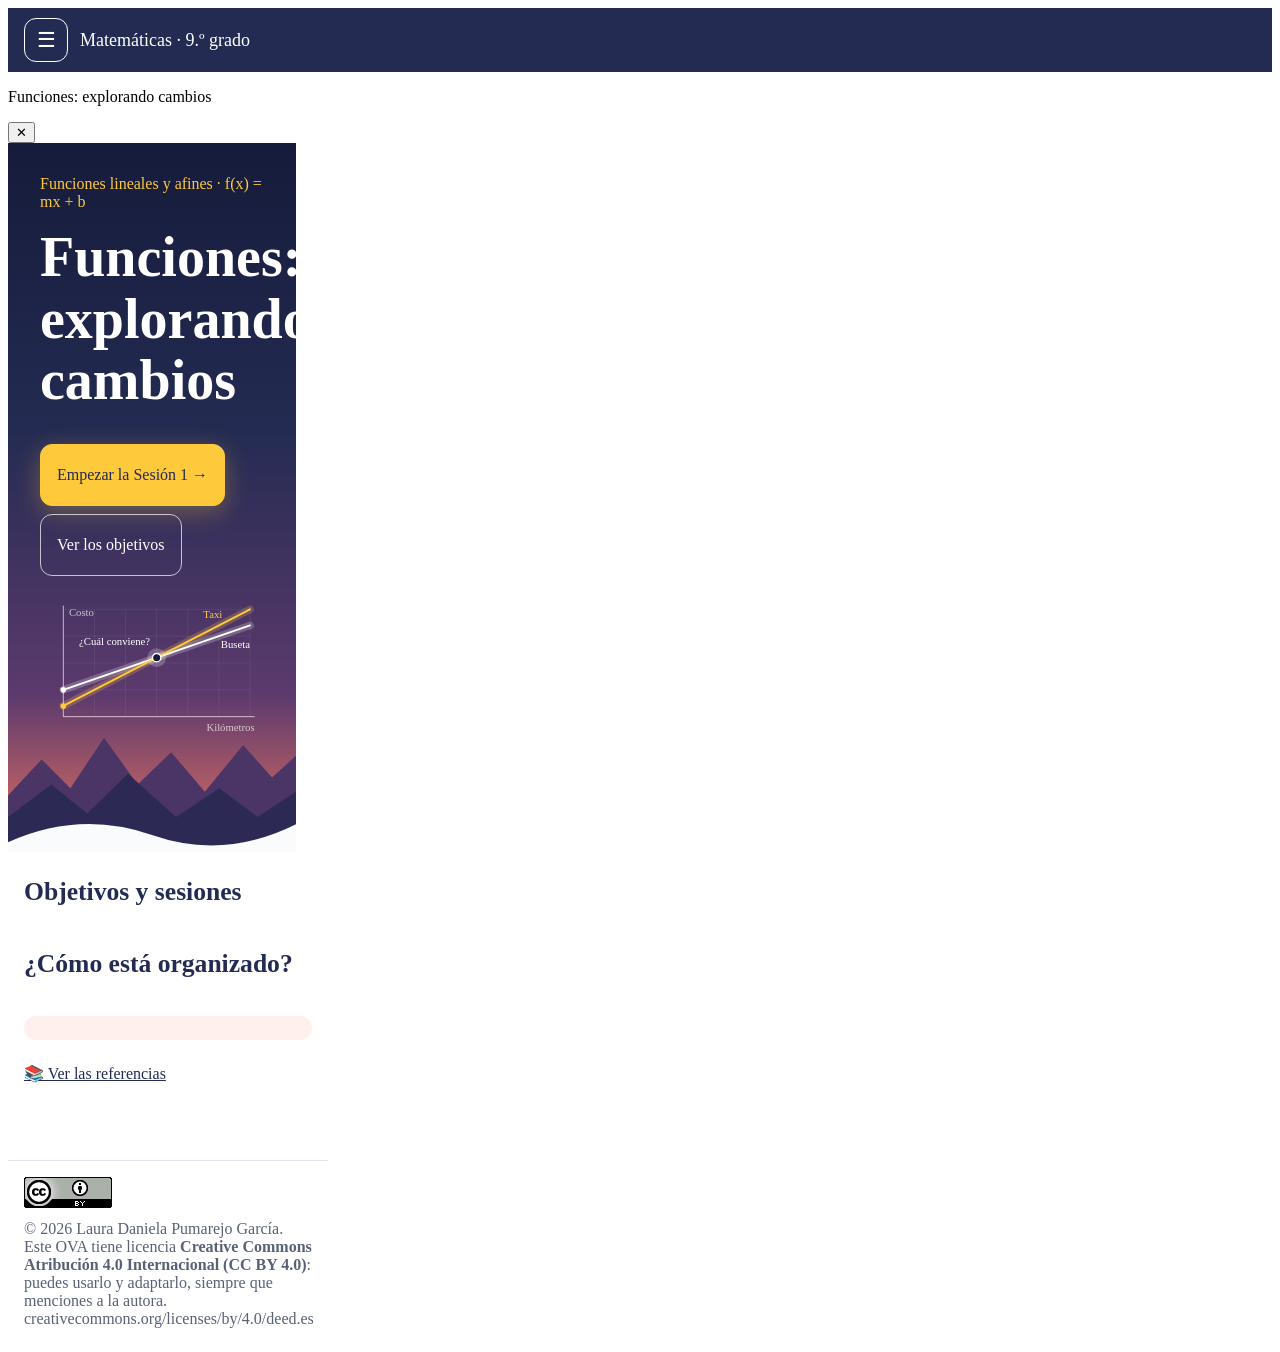
==== index.html @ 6873009c "Agrega portada, referencias, SCORM y evaluación con un solo envío Portada con objetivos y organizaci" ====
<!doctype html>
<html lang="es-CO">
<head>
  <meta charset="utf-8">
  <meta name="viewport" content="width=device-width, initial-scale=1">
  <meta name="author" content="Laura Daniela Pumarejo García">
  <meta name="description" content="OVA de matemáticas para grado 9.º sobre funciones lineales y afines. Funciona sin conexión.">
  <meta name="license" content="CC BY 4.0">
  <title>Funciones: explorando cambios</title>
  <link rel="stylesheet" href="css/tokens.css">
  <link rel="stylesheet" href="css/base.css">
  <link rel="stylesheet" href="css/layout.css">
  <link rel="stylesheet" href="css/components/sidebar.css">
  <link rel="stylesheet" href="css/components/home.css">
  <link rel="stylesheet" href="css/components/license.css">
</head>
<body>
  <a class="ova-skip" href="#ova-content">Saltar al contenido</a>

  <header class="ova-topbar" id="ova-topbar">
    <button class="ova-topbar__toggle" id="ova-menu-toggle" type="button" aria-controls="ova-sidebar" aria-expanded="false" aria-label="Abrir menú"><span aria-hidden="true">☰</span></button>
    <p class="ova-topbar__title">Matemáticas · 9.º grado</p>
  </header>

  <div class="ova-shell">
    <nav class="ova-sidebar" id="ova-sidebar" aria-label="Menú del curso">
      <div class="ova-sidebar__head">
        <p class="ova-sidebar__unit">Funciones: explorando cambios</p>
        <button class="ova-sidebar__close" id="ova-menu-close" type="button" aria-label="Cerrar menú"><span aria-hidden="true">✕</span></button>
      </div>
      <div id="ova-course-menu"></div>
    </nav>
    <div class="ova-sidebar__scrim" id="ova-scrim"></div>

    <div class="ova-shell__main" id="ova-main-column">
      <main id="ova-content" tabindex="-1">
        <section class="ova-cover" aria-labelledby="ova-cover-title">
          <div class="ova-cover__inner">
            <div class="ova-cover__text">
              <p class="ova-cover__eyebrow">Funciones lineales y afines · f(x) = mx + b</p>
              <h1 class="ova-cover__title" id="ova-cover-title">Funciones: explorando cambios</h1>
              <div class="ova-cover__about" id="ova-home-about"></div>
              <div class="ova-cover__actions">
                <a class="ova-cover__link ova-cover__link--main" id="ova-home-start" href="session.html?s=1">Empezar la Sesión 1 →</a>
                <a class="ova-cover__link" href="#ova-home-objectives-title">Ver los objetivos</a>
              </div>
            </div>
            <div class="ova-cover__art">
              <svg class="ova-cover__graph" viewBox="0 0 480 300" role="img" aria-label="Gráfica del costo según los kilómetros: las rectas del taxi y de la buseta arrancan en valores distintos y se cruzan en un punto, con la pregunta ¿cuál conviene?">
                <path class="ova-graph__grid" d="M116.7 20V250M183.3 20V250M250 20V250M316.7 20V250M383.3 20V250M450 20V250M50 192.5H450M50 135H450M50 77.5H450M50 20H450"/>
                <path class="ova-graph__axis" d="M50 12V250H460"/>
                <path class="ova-graph__line ova-graph__line--bus ova-graph__glow" pathLength="1" d="M50 192.5L450 54.5"/>
                <path class="ova-graph__line ova-graph__line--taxi ova-graph__glow" pathLength="1" d="M50 227L450 20"/>
                <path class="ova-graph__line ova-graph__line--bus" pathLength="1" d="M50 192.5L450 54.5"/>
                <path class="ova-graph__line ova-graph__line--taxi" pathLength="1" d="M50 227L450 20"/>
                <circle class="ova-graph__point--bus" cx="50" cy="192.5" r="6"/>
                <circle class="ova-graph__point--taxi" cx="50" cy="227" r="6"/>
                <g class="ova-graph__appear">
                  <circle class="ova-graph__halo" cx="250" cy="123.5" r="20"/>
                  <circle class="ova-graph__cross" cx="250" cy="123.5" r="9"/>
                  <text class="ova-graph__label ova-graph__label--end" x="236" y="96">¿Cuál conviene?</text>
                  <text class="ova-graph__label ova-graph__label--taxi" x="350" y="38">Taxi</text>
                  <text class="ova-graph__label ova-graph__label--end" x="450" y="102">Buseta</text>
                </g>
                <text class="ova-graph__label ova-graph__label--axis" x="62" y="34">Costo</text>
                <text class="ova-graph__label ova-graph__label--axis ova-graph__label--end" x="460" y="280">Kilómetros</text>
              </svg>
            </div>
          </div>
          <svg class="ova-cover__ridges" viewBox="0 0 1200 200" preserveAspectRatio="none" aria-hidden="true" focusable="false">
            <path class="ova-cover__ridge--far" d="M0 120L140 70L260 110L400 40L540 105L680 60L820 115L980 50L1100 95L1200 65V200H0Z"/>
            <path class="ova-cover__ridge--mid" d="M0 150L180 105L330 145L500 90L700 150L880 110L1040 150L1200 115V200H0Z"/>
            <path class="ova-cover__ridge--front" d="M0 185Q300 140 600 175T1200 160V200H0Z"/>
          </svg>
        </section>

        <div class="ova-container ova-home">
          <section class="ova-home__section" aria-labelledby="ova-home-objectives-title">
            <h2 class="ova-home__heading" id="ova-home-objectives-title">Objetivos y sesiones</h2>
            <div class="ova-home__objectives" id="ova-home-list"></div>
            <p class="ova-home__note" id="ova-home-note"></p>
          </section>
          <section class="ova-home__section" aria-labelledby="ova-home-organization-title">
            <h2 class="ova-home__heading" id="ova-home-organization-title">¿Cómo está organizado?</h2>
            <p class="ova-home__note" id="ova-home-organization"></p>
            <ul class="ova-home__steps" id="ova-home-steps"></ul>
            <p class="ova-home__callout" id="ova-home-callout"></p>
            <a class="ova-home__link" id="ova-home-references" href="references.html">📚 Ver las referencias</a>
          </section>
          <div id="ova-home-teacher"></div>
        </div>
      </main>
      <footer class="ova-license ova-container">
        <img class="ova-license__logo" src="css/images/cc-by.png" width="88" height="31" alt="Licencia Creative Commons Atribución 4.0">
        <p class="ova-license__text">© 2026 Laura Daniela Pumarejo García. Este OVA tiene licencia <strong>Creative Commons Atribución 4.0 Internacional (CC BY 4.0)</strong>: puedes usarlo y adaptarlo, siempre que menciones a la autora. creativecommons.org/licenses/by/4.0/deed.es</p>
      </footer>
    </div>
  </div>

  <script src="js/core/dom.js"></script>
  <script src="js/core/sidebar.js"></script>
  <script src="js/core/course-menu.js"></script>
  <script src="js/services/markdown.js"></script>
  <script src="data/course.js"></script>
  <script src="js/home.js"></script>
</body>
</html>
---- css/tokens.css ----
:root {
  /* Color */
  --ova-red: #dd2433;
  --ova-red-dark: #b81a28;
  --ova-coral: #ff7a66;
  --ova-coral-soft: #fff0ed;
  --ova-coral-dark: #8f3226;
  --ova-blue: #232b52;
  --ova-text: #262a3d;
  --ova-text-soft: #596176;
  --ova-text-inverse: #fff;
  --ova-border: #dfe3f1;
  --ova-bg: #fafbfc;
  --ova-bg-2: #eaeef8;
  --ova-bg-card: #fff;
  --ova-ok: #1f8a4c;
  --ova-ok-dark: #166b3a;
  --ova-ok-soft: #e8f6ee;
  --ova-neutral: #8a93a0;
  --ova-scrim: rgba(35, 43, 82, .55);
  --ova-cover-night: #161b3a;
  --ova-cover-dusk: #5d3a6e;
  --ova-cover-horizon: #e8735f;
  --ova-cover-ridge-far: #4a3566;
  --ova-cover-ridge-mid: #2c2a55;
  --ova-cover-taxi: #ffc93c;
  --ova-cover-taxi-glow: rgba(255, 201, 60, .3);
  --ova-cover-grid: rgba(255, 255, 255, .14);
  --ova-cover-axis: rgba(255, 255, 255, .7);
  --ova-machine-funnel: #38446c;
  --ova-machine-body: #2e3856;
  --ova-machine-screen: #d1f2e5;

  /* Typography */
  --ova-font: "Didact Gothic", Verdana, Helvetica, Arial, sans-serif;
  --ova-font-receipt: "Courier New", Courier, monospace;
  --ova-text-s: 1rem;
  --ova-text-m: 1.125rem;
  --ova-text-l: 1.3rem;
  --ova-text-xl: 1.6rem;
  --ova-text-cover: clamp(2.25rem, 6vw, 3.5rem);
  --ova-leading: 1.55;
  --ova-leading-title: 1.25;

  /* Spacing */
  --ova-space-1: 0.25rem;
  --ova-space-2: 0.5rem;
  --ova-space-3: 0.75rem;
  --ova-space-4: 1rem;
  --ova-space-5: 1.5rem;
  --ova-space-6: 2rem;

  /* Sizes */
  --ova-content-max: 46rem;
  --ova-cover-max: 72rem;
  --ova-cover-ridge-height: 9rem;
  --ova-cover-ridge-room: 7rem;
  --ova-figure-max: 28rem;
  --ova-sidebar-width: 18rem;
  --ova-drawer-max: 85vw;
  --ova-topbar-height: 3.5rem;
  --ova-touch: 2.75rem;
  --ova-avatar: 2.25rem;
  --ova-bubble-max: 85%;
  --ova-field-width: 5.5rem;
  --ova-slope-field: 5rem;
  --ova-machine-width: 15rem;
  --ova-receipt-width: 14rem;
  --ova-receipt-max: 18rem;
  --ova-receipt-tear: 0.625rem;
  --ova-receipt-tooth: 1.25rem;
  --ova-change-width: 6.5rem;
  --ova-radio-mark: 1.25rem;
  --ova-svg-text: 24px;
  --ova-svg-text-compact: 21px;
  --ova-svg-vertex: 7px;
  --ova-svg-vertex-compact: 5px;
  --ova-svg-point: 11px;
  --ova-svg-point-compact: 8px;
  --ova-stroke: 1px;
  --ova-stroke-2: 2px;
  --ova-stroke-focus: 3px;
  --ova-stroke-accent: 4px;

  /* Shape */
  --ova-radius: 16px;
  --ova-radius-btn: 12px;
  --ova-radius-full: 999px;
  --ova-shadow: 0 2px 10px rgba(35, 43, 82, .08);

  /* Layers and motion */
  --ova-z-topbar: 10;
  --ova-z-scrim: 20;
  --ova-z-drawer: 30;
  --ova-motion: .2s ease;
}
---- css/layout.css ----
.ova-container {
  width: 100%;
  max-width: var(--ova-content-max);
  margin-inline: auto;
  padding-inline: var(--ova-space-4);
}

.ova-skip {
  position: absolute;
  z-index: var(--ova-z-drawer);
  left: var(--ova-space-2);
  top: -100%;
  padding: var(--ova-space-2) var(--ova-space-4);
  background: var(--ova-bg-card);
  border-radius: var(--ova-radius-btn);
}
.ova-skip:focus { top: var(--ova-space-2); }

.ova-topbar {
  position: sticky;
  top: 0;
  z-index: var(--ova-z-topbar);
  display: flex;
  align-items: center;
  gap: var(--ova-space-3);
  min-height: var(--ova-topbar-height);
  padding: var(--ova-space-1) var(--ova-space-4);
  background: var(--ova-blue);
  color: var(--ova-text-inverse);
}
.ova-topbar__title {
  min-width: 0;
  margin: 0;
  color: inherit;
  font-size: var(--ova-text-m);
}
.ova-topbar__toggle {
  flex: none;
  width: var(--ova-touch);
  height: var(--ova-touch);
  padding: 0;
  background: none;
  border: var(--ova-stroke) solid var(--ova-text-inverse);
  border-radius: var(--ova-radius-btn);
  color: inherit;
  font: inherit;
  font-size: var(--ova-text-l);
  line-height: 1;
  cursor: pointer;
}
.ova-topbar__toggle:focus-visible { outline-color: var(--ova-text-inverse); }

.ova-shell__main { min-width: 0; }

.ova-page {
  display: flex;
  flex-direction: column;
  gap: var(--ova-space-4);
  padding-block: var(--ova-space-4);
}
.ova-page__title {
  color: var(--ova-red-dark);
  font-size: var(--ova-text-xl);
}

.ova-notice {
  padding: var(--ova-space-4);
  background: var(--ova-bg-card);
  border: var(--ova-stroke) solid var(--ova-border);
  border-radius: var(--ova-radius);
}

.ova-home {
  display: flex;
  flex-direction: column;
  gap: var(--ova-space-4);
  padding-block: var(--ova-space-5);
}
.ova-home__list {
  display: flex;
  flex-direction: column;
  gap: var(--ova-space-2);
  margin: 0;
  padding: 0;
  list-style: none;
}
.ova-home__session {
  display: flex;
  align-items: center;
  min-height: var(--ova-touch);
  padding: var(--ova-space-3) var(--ova-space-4);
  background: var(--ova-bg-card);
  border: var(--ova-stroke) solid var(--ova-border);
  border-radius: var(--ova-radius-btn);
  color: var(--ova-blue);
}
.ova-home__session--pending { background: var(--ova-bg-2); color: var(--ova-text-soft); }
.ova-home__teacher {
  display: inline-flex;
  align-items: center;
  align-self: flex-start;
  min-height: var(--ova-touch);
  color: var(--ova-blue);
}

@media (min-width: 48rem) {
  .ova-page { gap: var(--ova-space-5); padding-block: var(--ova-space-5); }
}

@media (min-width: 64rem) {
  .ova-shell {
    display: grid;
    grid-template-columns: var(--ova-sidebar-width) minmax(0, 1fr);
  }
  body[data-sidebar="closed"] .ova-shell { grid-template-columns: minmax(0, 1fr); }
}
---- css/components/home.css ----
/* Cover: dusk sky, layered ridges that melt into the page, and the two functions drawn as light. */
.ova-cover {
  position: relative;
  overflow: hidden;
  padding: var(--ova-space-6) var(--ova-space-4) var(--ova-cover-ridge-room);
  background: linear-gradient(180deg, var(--ova-cover-night) 0%, var(--ova-blue) 40%, var(--ova-cover-dusk) 78%, var(--ova-cover-horizon) 100%);
  color: var(--ova-text-inverse);
}
.ova-cover__inner {
  position: relative;
  z-index: 1;
  display: flex;
  flex-wrap: wrap;
  align-items: center;
  gap: var(--ova-space-5);
  max-width: var(--ova-cover-max);
  margin-inline: auto;
}
.ova-cover__text {
  flex: 1 1 20rem;
  display: flex;
  flex-direction: column;
  align-items: flex-start;
  gap: var(--ova-space-4);
  min-width: 0;
}
.ova-cover__eyebrow { margin: 0; color: var(--ova-cover-taxi); font-size: var(--ova-text-s); }
.ova-cover__title { margin: 0; color: inherit; font-size: var(--ova-text-cover); line-height: 1.1; text-wrap: balance; }
.ova-cover__about { font-size: var(--ova-text-m); }
.ova-cover__about > * { margin: 0; }
.ova-cover__actions { display: flex; flex-wrap: wrap; gap: var(--ova-space-2); }
.ova-cover__link {
  display: inline-flex;
  align-items: center;
  min-height: var(--ova-touch);
  padding: var(--ova-space-2) var(--ova-space-4);
  border: var(--ova-stroke) solid var(--ova-cover-axis);
  border-radius: var(--ova-radius-btn);
  color: inherit;
  text-decoration: none;
  transition: background-color var(--ova-motion), transform var(--ova-motion);
}
.ova-cover__link:hover { background: var(--ova-cover-grid); transform: translateY(-2px); }
.ova-cover__link:focus-visible { outline-color: var(--ova-text-inverse); }
.ova-cover__link--main {
  background: var(--ova-cover-taxi);
  border-color: var(--ova-cover-taxi);
  color: var(--ova-blue);
  box-shadow: 0 6px 24px var(--ova-cover-taxi-glow);
}
.ova-cover__link--main:hover { background: var(--ova-cover-taxi); }
.ova-cover__art {
  flex: 1 1 22rem;
  min-width: 0;
  max-width: 36rem;
  margin-inline: auto;
}
.ova-cover__graph { display: block; width: 100%; height: auto; }
.ova-cover__ridges {
  position: absolute;
  inset: auto 0 -1px;
  display: block;
  width: 100%;
  height: var(--ova-cover-ridge-height);
}
.ova-cover__ridge--far { fill: var(--ova-cover-ridge-far); }
.ova-cover__ridge--mid { fill: var(--ova-cover-ridge-mid); }
.ova-cover__ridge--front { fill: var(--ova-bg); }

/* Cover graph */
.ova-graph__grid { stroke: var(--ova-cover-grid); stroke-width: 1; fill: none; }
.ova-graph__axis { stroke: var(--ova-cover-axis); stroke-width: 2; fill: none; }
.ova-graph__line { stroke-width: 4; stroke-linecap: round; fill: none; }
.ova-graph__line--taxi { stroke: var(--ova-cover-taxi); }
.ova-graph__line--bus { stroke: var(--ova-text-inverse); }
.ova-graph__glow { stroke-width: 16; opacity: .22; }
.ova-graph__point--taxi { fill: var(--ova-cover-taxi); }
.ova-graph__point--bus { fill: var(--ova-text-inverse); }
.ova-graph__halo { fill: var(--ova-text-inverse); opacity: .22; }
.ova-graph__cross { fill: var(--ova-cover-night); stroke: var(--ova-text-inverse); stroke-width: 3; }
.ova-graph__label { font-size: 23px; fill: var(--ova-text-inverse); }
.ova-graph__label--taxi { fill: var(--ova-cover-taxi); }
.ova-graph__label--axis { fill: var(--ova-cover-axis); }
.ova-graph__label--end { text-anchor: end; }

@media (prefers-reduced-motion: no-preference) {
  .ova-graph__line { stroke-dasharray: 1; animation: ova-graph-draw 1.4s ease-out both; }
  .ova-graph__appear { animation: ova-graph-appear .4s ease-out 1.1s both; }
  @keyframes ova-graph-draw {
    from { stroke-dashoffset: 1; }
    to { stroke-dashoffset: 0; }
  }
  @keyframes ova-graph-appear {
    from { opacity: 0; }
    to { opacity: 1; }
  }
}

/* Sections */
.ova-home__section {
  display: flex;
  flex-direction: column;
  gap: var(--ova-space-3);
}
.ova-home__heading { margin: 0; color: var(--ova-blue); font-size: var(--ova-text-xl); line-height: var(--ova-leading-title); scroll-margin-top: var(--ova-topbar-height); }
.ova-home__note { margin: 0; }

/* Objectives */
.ova-home__objectives {
  display: flex;
  flex-direction: column;
  gap: var(--ova-space-4);
}
.ova-home__objective {
  --ova-home-accent: var(--ova-red-dark);
  --ova-home-tint: var(--ova-coral-soft);
  padding: var(--ova-space-4);
  background: var(--ova-bg-card);
  border-top: var(--ova-stroke-accent) solid var(--ova-home-accent);
  border-radius: var(--ova-radius);
  box-shadow: var(--ova-shadow);
}
.ova-home__objective:nth-child(2) { --ova-home-accent: var(--ova-blue); --ova-home-tint: var(--ova-bg-2); }
.ova-home__objective:nth-child(3) { --ova-home-accent: var(--ova-ok-dark); --ova-home-tint: var(--ova-ok-soft); }
.ova-home__objective p { margin: 0 0 var(--ova-space-3); }
.ova-home__objective-title {
  display: flex;
  align-items: center;
  gap: var(--ova-space-2);
  margin: 0 0 var(--ova-space-3);
  color: var(--ova-home-accent);
  font-size: var(--ova-text-l);
  line-height: var(--ova-leading-title);
}
.ova-home__objective .ova-home__session {
  justify-content: space-between;
  gap: var(--ova-space-3);
  background: var(--ova-home-tint);
  border: 0;
  border-left: var(--ova-stroke-accent) solid var(--ova-home-accent);
  color: var(--ova-text);
  text-decoration: none;
  transition: transform var(--ova-motion);
}
.ova-home__objective a.ova-home__session::after { content: "→"; color: var(--ova-home-accent); }
.ova-home__objective a.ova-home__session:hover { transform: translateX(var(--ova-space-1)); }

.ova-home__link {
  display: inline-flex;
  align-items: center;
  align-self: flex-start;
  min-height: var(--ova-touch);
  color: var(--ova-blue);
}

/* References */
.ova-references__list {
  display: flex;
  flex-direction: column;
  gap: var(--ova-space-3);
  margin: 0;
  padding: 0;
  list-style: none;
}
.ova-references__item { padding-left: var(--ova-space-5); text-indent: calc(-1 * var(--ova-space-5)); overflow-wrap: anywhere; }

/* Organization */
.ova-home__steps {
  display: grid;
  grid-template-columns: repeat(auto-fit, minmax(min(100%, 16rem), 1fr));
  gap: var(--ova-space-3);
  margin: 0;
  padding: 0;
  list-style: none;
}
.ova-home__step {
  display: flex;
  gap: var(--ova-space-3);
  padding: var(--ova-space-3) var(--ova-space-4);
  background: var(--ova-bg-card);
  border-radius: var(--ova-radius);
  box-shadow: var(--ova-shadow);
}
.ova-home__step-icon { flex: none; font-size: var(--ova-text-xl); line-height: 1.2; }
.ova-home__step-title { display: block; color: var(--ova-blue); font-weight: 700; }
.ova-home__callout {
  margin: 0;
  padding: var(--ova-space-3) var(--ova-space-4);
  background: var(--ova-coral-soft);
  border-radius: var(--ova-radius);
}

@media (min-width: 48rem) {
  .ova-cover { padding-inline: var(--ova-space-6); }
}
---- css/components/license.css ----
.ova-license {
  display: flex;
  flex-wrap: wrap;
  align-items: center;
  gap: var(--ova-space-3);
  margin-top: var(--ova-space-5);
  padding-block: var(--ova-space-4);
  border-top: var(--ova-stroke) solid var(--ova-border);
  color: var(--ova-text-soft);
  font-size: var(--ova-text-s);
}
.ova-license__logo { flex: none; display: block; }
.ova-license__text { flex: 1 1 14rem; margin: 0; }
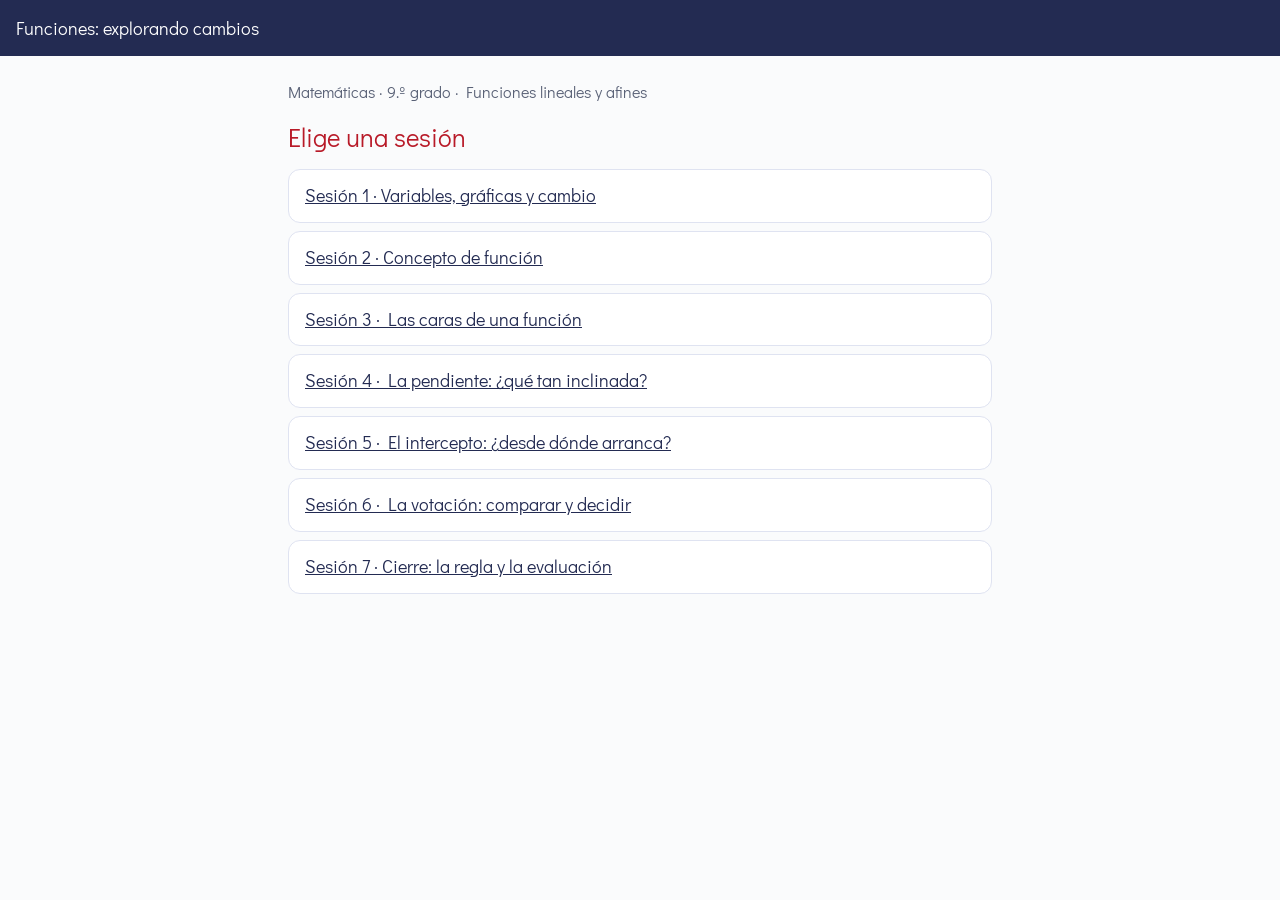
==== commit e243662b: "Primer commit: OVA de funciones lineales y afines Siete sesiones en HTML, CSS y JS vanilla, sin depe" ====
--- a/index.html
+++ b/index.html
@@ -3,104 +3,22 @@
 <head>
   <meta charset="utf-8">
   <meta name="viewport" content="width=device-width, initial-scale=1">
-  <meta name="author" content="Laura Daniela Pumarejo García">
-  <meta name="description" content="OVA de matemáticas para grado 9.º sobre funciones lineales y afines. Funciona sin conexión.">
-  <meta name="license" content="CC BY 4.0">
   <title>Funciones: explorando cambios</title>
   <link rel="stylesheet" href="css/tokens.css">
   <link rel="stylesheet" href="css/base.css">
   <link rel="stylesheet" href="css/layout.css">
-  <link rel="stylesheet" href="css/components/sidebar.css">
-  <link rel="stylesheet" href="css/components/home.css">
-  <link rel="stylesheet" href="css/components/license.css">
 </head>
 <body>
-  <a class="ova-skip" href="#ova-content">Saltar al contenido</a>
-
-  <header class="ova-topbar" id="ova-topbar">
-    <button class="ova-topbar__toggle" id="ova-menu-toggle" type="button" aria-controls="ova-sidebar" aria-expanded="false" aria-label="Abrir menú"><span aria-hidden="true">☰</span></button>
-    <p class="ova-topbar__title">Matemáticas · 9.º grado</p>
+  <header class="ova-topbar">
+    <h1 class="ova-topbar__title">Funciones: explorando cambios</h1>
   </header>
-
-  <div class="ova-shell">
-    <nav class="ova-sidebar" id="ova-sidebar" aria-label="Menú del curso">
-      <div class="ova-sidebar__head">
-        <p class="ova-sidebar__unit">Funciones: explorando cambios</p>
-        <button class="ova-sidebar__close" id="ova-menu-close" type="button" aria-label="Cerrar menú"><span aria-hidden="true">✕</span></button>
-      </div>
-      <div id="ova-course-menu"></div>
-    </nav>
-    <div class="ova-sidebar__scrim" id="ova-scrim"></div>
-
-    <div class="ova-shell__main" id="ova-main-column">
-      <main id="ova-content" tabindex="-1">
-        <section class="ova-cover" aria-labelledby="ova-cover-title">
-          <div class="ova-cover__inner">
-            <div class="ova-cover__text">
-              <p class="ova-cover__eyebrow">Funciones lineales y afines · f(x) = mx + b</p>
-              <h1 class="ova-cover__title" id="ova-cover-title">Funciones: explorando cambios</h1>
-              <div class="ova-cover__about" id="ova-home-about"></div>
-              <div class="ova-cover__actions">
-                <a class="ova-cover__link ova-cover__link--main" id="ova-home-start" href="session.html?s=1">Empezar la Sesión 1 →</a>
-                <a class="ova-cover__link" href="#ova-home-objectives-title">Ver los objetivos</a>
-              </div>
-            </div>
-            <div class="ova-cover__art">
-              <svg class="ova-cover__graph" viewBox="0 0 480 300" role="img" aria-label="Gráfica del costo según los kilómetros: las rectas del taxi y de la buseta arrancan en valores distintos y se cruzan en un punto, con la pregunta ¿cuál conviene?">
-                <path class="ova-graph__grid" d="M116.7 20V250M183.3 20V250M250 20V250M316.7 20V250M383.3 20V250M450 20V250M50 192.5H450M50 135H450M50 77.5H450M50 20H450"/>
-                <path class="ova-graph__axis" d="M50 12V250H460"/>
-                <path class="ova-graph__line ova-graph__line--bus ova-graph__glow" pathLength="1" d="M50 192.5L450 54.5"/>
-                <path class="ova-graph__line ova-graph__line--taxi ova-graph__glow" pathLength="1" d="M50 227L450 20"/>
-                <path class="ova-graph__line ova-graph__line--bus" pathLength="1" d="M50 192.5L450 54.5"/>
-                <path class="ova-graph__line ova-graph__line--taxi" pathLength="1" d="M50 227L450 20"/>
-                <circle class="ova-graph__point--bus" cx="50" cy="192.5" r="6"/>
-                <circle class="ova-graph__point--taxi" cx="50" cy="227" r="6"/>
-                <g class="ova-graph__appear">
-                  <circle class="ova-graph__halo" cx="250" cy="123.5" r="20"/>
-                  <circle class="ova-graph__cross" cx="250" cy="123.5" r="9"/>
-                  <text class="ova-graph__label ova-graph__label--end" x="236" y="96">¿Cuál conviene?</text>
-                  <text class="ova-graph__label ova-graph__label--taxi" x="350" y="38">Taxi</text>
-                  <text class="ova-graph__label ova-graph__label--end" x="450" y="102">Buseta</text>
-                </g>
-                <text class="ova-graph__label ova-graph__label--axis" x="62" y="34">Costo</text>
-                <text class="ova-graph__label ova-graph__label--axis ova-graph__label--end" x="460" y="280">Kilómetros</text>
-              </svg>
-            </div>
-          </div>
-          <svg class="ova-cover__ridges" viewBox="0 0 1200 200" preserveAspectRatio="none" aria-hidden="true" focusable="false">
-            <path class="ova-cover__ridge--far" d="M0 120L140 70L260 110L400 40L540 105L680 60L820 115L980 50L1100 95L1200 65V200H0Z"/>
-            <path class="ova-cover__ridge--mid" d="M0 150L180 105L330 145L500 90L700 150L880 110L1040 150L1200 115V200H0Z"/>
-            <path class="ova-cover__ridge--front" d="M0 185Q300 140 600 175T1200 160V200H0Z"/>
-          </svg>
-        </section>
-
-        <div class="ova-container ova-home">
-          <section class="ova-home__section" aria-labelledby="ova-home-objectives-title">
-            <h2 class="ova-home__heading" id="ova-home-objectives-title">Objetivos y sesiones</h2>
-            <div class="ova-home__objectives" id="ova-home-list"></div>
-            <p class="ova-home__note" id="ova-home-note"></p>
-          </section>
-          <section class="ova-home__section" aria-labelledby="ova-home-organization-title">
-            <h2 class="ova-home__heading" id="ova-home-organization-title">¿Cómo está organizado?</h2>
-            <p class="ova-home__note" id="ova-home-organization"></p>
-            <ul class="ova-home__steps" id="ova-home-steps"></ul>
-            <p class="ova-home__callout" id="ova-home-callout"></p>
-            <a class="ova-home__link" id="ova-home-references" href="references.html">📚 Ver las referencias</a>
-          </section>
-          <div id="ova-home-teacher"></div>
-        </div>
-      </main>
-      <footer class="ova-license ova-container">
-        <img class="ova-license__logo" src="css/images/cc-by.png" width="88" height="31" alt="Licencia Creative Commons Atribución 4.0">
-        <p class="ova-license__text">© 2026 Laura Daniela Pumarejo García. Este OVA tiene licencia <strong>Creative Commons Atribución 4.0 Internacional (CC BY 4.0)</strong>: puedes usarlo y adaptarlo, siempre que menciones a la autora. creativecommons.org/licenses/by/4.0/deed.es</p>
-      </footer>
-    </div>
-  </div>
-
+  <main class="ova-container ova-home">
+    <p class="ova-home__subtitle">Matemáticas · 9.º grado · Funciones lineales y afines</p>
+    <h2 class="ova-page__title">Elige una sesión</h2>
+    <ul class="ova-home__list" id="ova-home-list"></ul>
+    <div id="ova-home-teacher"></div>
+  </main>
   <script src="js/core/dom.js"></script>
-  <script src="js/core/sidebar.js"></script>
-  <script src="js/core/course-menu.js"></script>
-  <script src="js/services/markdown.js"></script>
   <script src="data/course.js"></script>
   <script src="js/home.js"></script>
 </body>
--- a/css/tokens.css
+++ b/css/tokens.css
@@ -18,15 +18,6 @@
   --ova-ok-soft: #e8f6ee;
   --ova-neutral: #8a93a0;
   --ova-scrim: rgba(35, 43, 82, .55);
-  --ova-cover-night: #161b3a;
-  --ova-cover-dusk: #5d3a6e;
-  --ova-cover-horizon: #e8735f;
-  --ova-cover-ridge-far: #4a3566;
-  --ova-cover-ridge-mid: #2c2a55;
-  --ova-cover-taxi: #ffc93c;
-  --ova-cover-taxi-glow: rgba(255, 201, 60, .3);
-  --ova-cover-grid: rgba(255, 255, 255, .14);
-  --ova-cover-axis: rgba(255, 255, 255, .7);
   --ova-machine-funnel: #38446c;
   --ova-machine-body: #2e3856;
   --ova-machine-screen: #d1f2e5;
@@ -38,7 +29,6 @@
   --ova-text-m: 1.125rem;
   --ova-text-l: 1.3rem;
   --ova-text-xl: 1.6rem;
-  --ova-text-cover: clamp(2.25rem, 6vw, 3.5rem);
   --ova-leading: 1.55;
   --ova-leading-title: 1.25;
 
@@ -52,9 +42,6 @@
 
   /* Sizes */
   --ova-content-max: 46rem;
-  --ova-cover-max: 72rem;
-  --ova-cover-ridge-height: 9rem;
-  --ova-cover-ridge-room: 7rem;
   --ova-figure-max: 28rem;
   --ova-sidebar-width: 18rem;
   --ova-drawer-max: 85vw;
--- a/css/base.css
+++ b/css/base.css
@@ -0,0 +1,57 @@
+@font-face {
+  font-family: "Didact Gothic";
+  src: url("fonts/didact-gothic-latin-400-normal.woff2") format("woff2"),
+       url("fonts/didact-gothic-latin-400-normal.woff") format("woff");
+  font-weight: 400;
+  font-style: normal;
+  font-display: swap;
+}
+
+*, *::before, *::after { box-sizing: border-box; }
+
+html {
+  -webkit-text-size-adjust: 100%;
+  scroll-padding-top: calc(var(--ova-topbar-height) + var(--ova-space-2));
+}
+
+body {
+  margin: 0;
+  background: var(--ova-bg);
+  color: var(--ova-text);
+  font-family: var(--ova-font);
+  font-size: var(--ova-text-m);
+  line-height: var(--ova-leading);
+  overflow-wrap: break-word;
+}
+
+h1, h2, h3 {
+  margin: 0;
+  color: var(--ova-blue);
+  font-weight: 400;
+  line-height: var(--ova-leading-title);
+}
+
+p { margin: 0 0 var(--ova-space-3); }
+p:last-child { margin-bottom: 0; }
+
+ul, ol { margin: 0 0 var(--ova-space-3); padding-left: var(--ova-space-5); }
+ul:last-child, ol:last-child { margin-bottom: 0; }
+
+img, svg { max-width: 100%; }
+
+a { color: var(--ova-red-dark); }
+
+:focus { outline: none; }
+
+:focus-visible {
+  outline: var(--ova-stroke-focus) solid var(--ova-blue);
+  outline-offset: 2px;
+}
+
+@media (prefers-reduced-motion: reduce) {
+  *, *::before, *::after {
+    animation: none !important;
+    transition: none !important;
+    scroll-behavior: auto !important;
+  }
+}
--- a/css/layout.css
+++ b/css/layout.css
@@ -30,7 +30,6 @@
 }
 .ova-topbar__title {
   min-width: 0;
-  margin: 0;
   color: inherit;
   font-size: var(--ova-text-m);
 }
@@ -76,6 +75,7 @@
   gap: var(--ova-space-4);
   padding-block: var(--ova-space-5);
 }
+.ova-home__subtitle { margin: 0; color: var(--ova-text-soft); font-size: var(--ova-text-s); }
 .ova-home__list {
   display: flex;
   flex-direction: column;
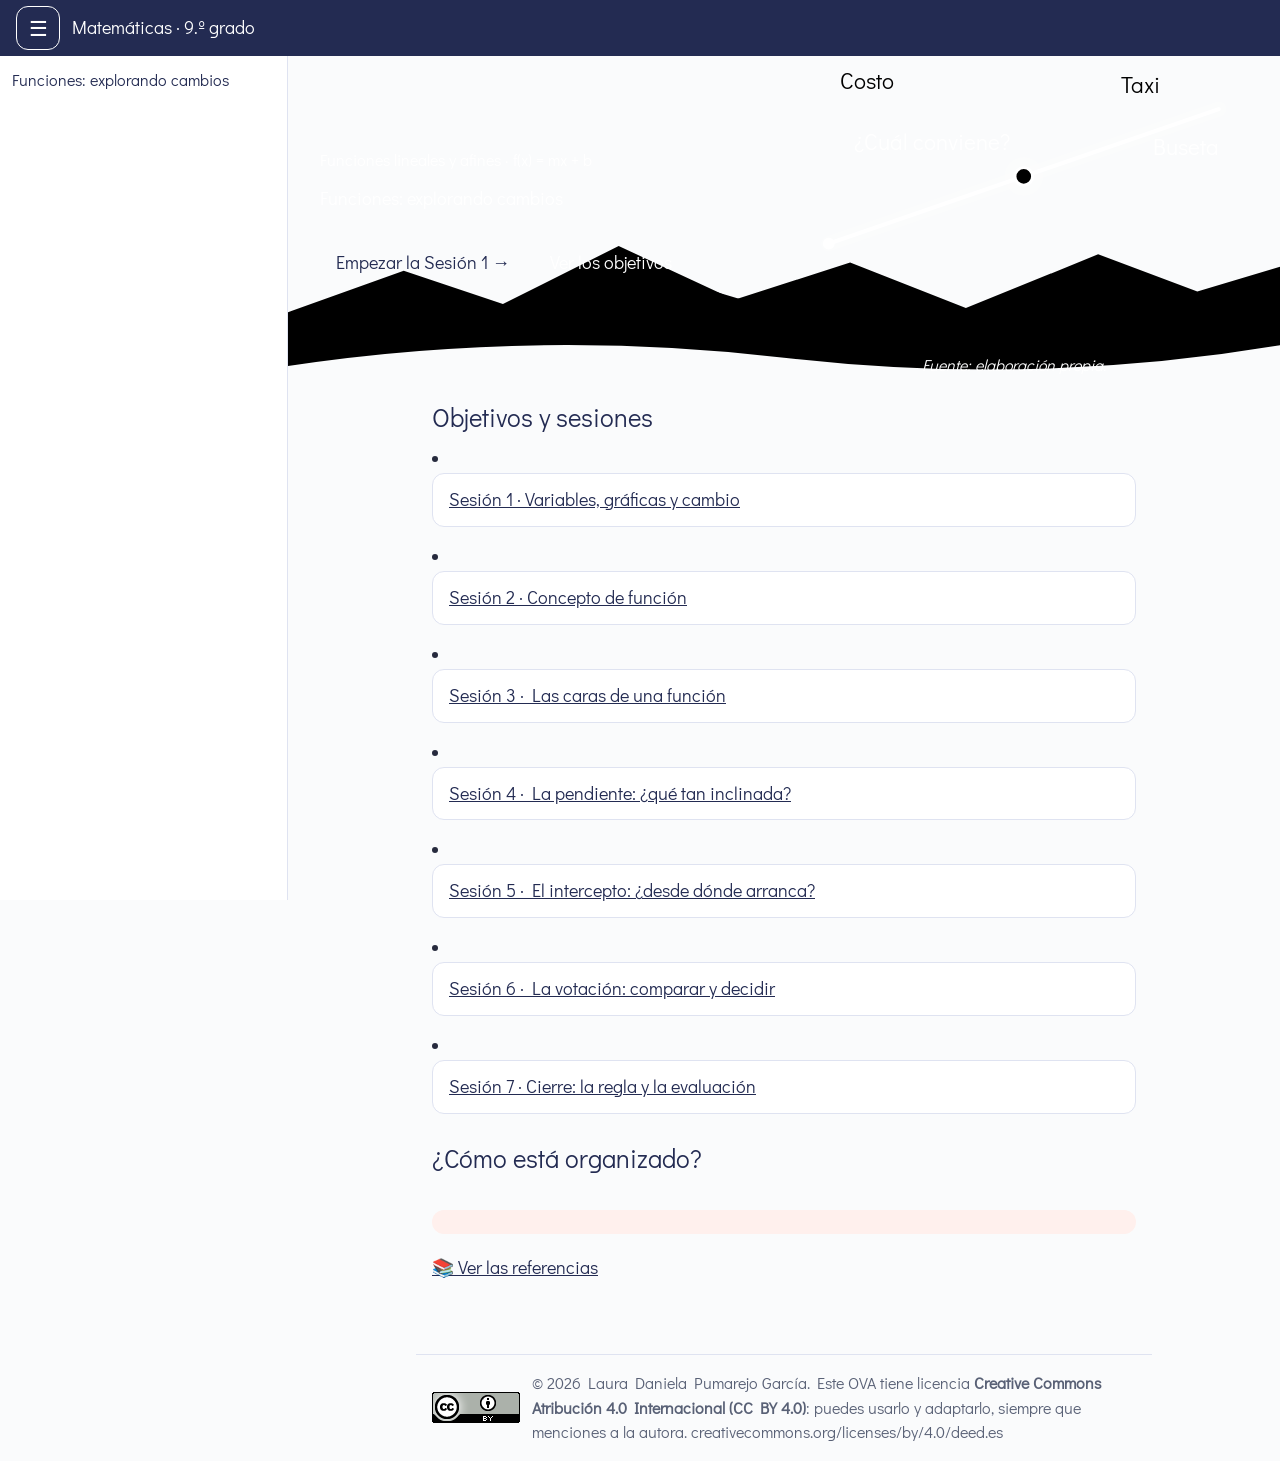
==== commit 5505f74f: "Agrega el crédito de fuente en cada figura y describe los diagramas sagitales Cada gráfica, diagrama" ====
--- a/index.html
+++ b/index.html
@@ -3,22 +3,105 @@
 <head>
   <meta charset="utf-8">
   <meta name="viewport" content="width=device-width, initial-scale=1">
+  <meta name="author" content="Laura Daniela Pumarejo García">
+  <meta name="description" content="OVA de matemáticas para grado 9.º sobre funciones lineales y afines. Funciona sin conexión.">
+  <meta name="license" content="CC BY 4.0">
   <title>Funciones: explorando cambios</title>
   <link rel="stylesheet" href="css/tokens.css">
   <link rel="stylesheet" href="css/base.css">
   <link rel="stylesheet" href="css/layout.css">
+  <link rel="stylesheet" href="css/components/sidebar.css">
+  <link rel="stylesheet" href="css/components/home.css">
+  <link rel="stylesheet" href="css/components/license.css">
 </head>
 <body>
-  <header class="ova-topbar">
-    <h1 class="ova-topbar__title">Funciones: explorando cambios</h1>
+  <a class="ova-skip" href="#ova-content">Saltar al contenido</a>
+
+  <header class="ova-topbar" id="ova-topbar">
+    <button class="ova-topbar__toggle" id="ova-menu-toggle" type="button" aria-controls="ova-sidebar" aria-expanded="false" aria-label="Abrir menú"><span aria-hidden="true">☰</span></button>
+    <p class="ova-topbar__title">Matemáticas · 9.º grado</p>
   </header>
-  <main class="ova-container ova-home">
-    <p class="ova-home__subtitle">Matemáticas · 9.º grado · Funciones lineales y afines</p>
-    <h2 class="ova-page__title">Elige una sesión</h2>
-    <ul class="ova-home__list" id="ova-home-list"></ul>
-    <div id="ova-home-teacher"></div>
-  </main>
+
+  <div class="ova-shell">
+    <nav class="ova-sidebar" id="ova-sidebar" aria-label="Menú del curso">
+      <div class="ova-sidebar__head">
+        <p class="ova-sidebar__unit">Funciones: explorando cambios</p>
+        <button class="ova-sidebar__close" id="ova-menu-close" type="button" aria-label="Cerrar menú"><span aria-hidden="true">✕</span></button>
+      </div>
+      <div id="ova-course-menu"></div>
+    </nav>
+    <div class="ova-sidebar__scrim" id="ova-scrim"></div>
+
+    <div class="ova-shell__main" id="ova-main-column">
+      <main id="ova-content" tabindex="-1">
+        <section class="ova-cover" aria-labelledby="ova-cover-title">
+          <div class="ova-cover__inner">
+            <div class="ova-cover__text">
+              <p class="ova-cover__eyebrow">Funciones lineales y afines · f(x) = mx + b</p>
+              <h1 class="ova-cover__title" id="ova-cover-title">Funciones: explorando cambios</h1>
+              <div class="ova-cover__about" id="ova-home-about"></div>
+              <div class="ova-cover__actions">
+                <a class="ova-cover__link ova-cover__link--main" id="ova-home-start" href="session.html?s=1">Empezar la Sesión 1 →</a>
+                <a class="ova-cover__link" href="#ova-home-objectives-title">Ver los objetivos</a>
+              </div>
+            </div>
+            <div class="ova-cover__art">
+              <svg class="ova-cover__graph" viewBox="0 0 480 300" role="img" aria-label="Gráfica del costo según los kilómetros: las rectas del taxi y de la buseta arrancan en valores distintos y se cruzan en un punto, con la pregunta ¿cuál conviene?">
+                <path class="ova-graph__grid" d="M116.7 20V250M183.3 20V250M250 20V250M316.7 20V250M383.3 20V250M450 20V250M50 192.5H450M50 135H450M50 77.5H450M50 20H450"/>
+                <path class="ova-graph__axis" d="M50 12V250H460"/>
+                <path class="ova-graph__line ova-graph__line--bus ova-graph__glow" pathLength="1" d="M50 192.5L450 54.5"/>
+                <path class="ova-graph__line ova-graph__line--taxi ova-graph__glow" pathLength="1" d="M50 227L450 20"/>
+                <path class="ova-graph__line ova-graph__line--bus" pathLength="1" d="M50 192.5L450 54.5"/>
+                <path class="ova-graph__line ova-graph__line--taxi" pathLength="1" d="M50 227L450 20"/>
+                <circle class="ova-graph__point--bus" cx="50" cy="192.5" r="6"/>
+                <circle class="ova-graph__point--taxi" cx="50" cy="227" r="6"/>
+                <g class="ova-graph__appear">
+                  <circle class="ova-graph__halo" cx="250" cy="123.5" r="20"/>
+                  <circle class="ova-graph__cross" cx="250" cy="123.5" r="9"/>
+                  <text class="ova-graph__label ova-graph__label--end" x="236" y="96">¿Cuál conviene?</text>
+                  <text class="ova-graph__label ova-graph__label--taxi" x="350" y="38">Taxi</text>
+                  <text class="ova-graph__label ova-graph__label--end" x="450" y="102">Buseta</text>
+                </g>
+                <text class="ova-graph__label ova-graph__label--axis" x="62" y="34">Costo</text>
+                <text class="ova-graph__label ova-graph__label--axis ova-graph__label--end" x="460" y="280">Kilómetros</text>
+              </svg>
+              <p class="ova-figure-source">Fuente: elaboración propia.</p>
+            </div>
+          </div>
+          <svg class="ova-cover__ridges" viewBox="0 0 1200 200" preserveAspectRatio="none" aria-hidden="true" focusable="false">
+            <path class="ova-cover__ridge--far" d="M0 120L140 70L260 110L400 40L540 105L680 60L820 115L980 50L1100 95L1200 65V200H0Z"/>
+            <path class="ova-cover__ridge--mid" d="M0 150L180 105L330 145L500 90L700 150L880 110L1040 150L1200 115V200H0Z"/>
+            <path class="ova-cover__ridge--front" d="M0 185Q300 140 600 175T1200 160V200H0Z"/>
+          </svg>
+        </section>
+
+        <div class="ova-container ova-home">
+          <section class="ova-home__section" aria-labelledby="ova-home-objectives-title">
+            <h2 class="ova-home__heading" id="ova-home-objectives-title">Objetivos y sesiones</h2>
+            <div class="ova-home__objectives" id="ova-home-list"></div>
+            <p class="ova-home__note" id="ova-home-note"></p>
+          </section>
+          <section class="ova-home__section" aria-labelledby="ova-home-organization-title">
+            <h2 class="ova-home__heading" id="ova-home-organization-title">¿Cómo está organizado?</h2>
+            <p class="ova-home__note" id="ova-home-organization"></p>
+            <ul class="ova-home__steps" id="ova-home-steps"></ul>
+            <p class="ova-home__callout" id="ova-home-callout"></p>
+            <a class="ova-home__link" id="ova-home-references" href="references.html">📚 Ver las referencias</a>
+          </section>
+          <div id="ova-home-teacher"></div>
+        </div>
+      </main>
+      <footer class="ova-license ova-container">
+        <img class="ova-license__logo" src="css/images/cc-by.png" width="88" height="31" alt="Licencia Creative Commons Atribución 4.0">
+        <p class="ova-license__text">© 2026 Laura Daniela Pumarejo García. Este OVA tiene licencia <strong>Creative Commons Atribución 4.0 Internacional (CC BY 4.0)</strong>: puedes usarlo y adaptarlo, siempre que menciones a la autora. creativecommons.org/licenses/by/4.0/deed.es</p>
+      </footer>
+    </div>
+  </div>
+
   <script src="js/core/dom.js"></script>
+  <script src="js/core/sidebar.js"></script>
+  <script src="js/core/course-menu.js"></script>
+  <script src="js/services/markdown.js"></script>
   <script src="data/course.js"></script>
   <script src="js/home.js"></script>
 </body>
--- a/css/base.css
+++ b/css/base.css
@@ -55,3 +55,5 @@
     scroll-behavior: auto !important;
   }
 }
+
+.ova-figure-source { margin: var(--ova-space-1) 0 0; color: var(--ova-text-soft); font-size: var(--ova-text-s); font-style: italic; text-align: center; }
--- a/css/components/sidebar.css
+++ b/css/components/sidebar.css
@@ -0,0 +1,119 @@
+/* Mobile first: off-canvas drawer. From 64rem it becomes a column beside the content. */
+.ova-sidebar {
+  position: fixed;
+  z-index: var(--ova-z-drawer);
+  inset: 0 auto 0 0;
+  display: flex;
+  flex-direction: column;
+  gap: var(--ova-space-3);
+  width: var(--ova-sidebar-width);
+  max-width: var(--ova-drawer-max);
+  padding: var(--ova-space-3);
+  overflow-y: auto;
+  background: var(--ova-bg-card);
+  border-right: var(--ova-stroke) solid var(--ova-border);
+  visibility: hidden;
+  transform: translateX(-100%);
+  transition: transform var(--ova-motion), visibility var(--ova-motion);
+}
+body[data-sidebar="open"] .ova-sidebar {
+  visibility: visible;
+  transform: none;
+  /* Visible at once when opening, so focus can move inside right away. */
+  transition: transform var(--ova-motion), visibility 0s;
+}
+
+.ova-sidebar__scrim {
+  position: fixed;
+  z-index: var(--ova-z-scrim);
+  inset: 0;
+  display: none;
+  background: var(--ova-scrim);
+}
+body[data-sidebar="open"] .ova-sidebar__scrim { display: block; }
+
+.ova-sidebar__head {
+  display: flex;
+  align-items: center;
+  justify-content: space-between;
+  gap: var(--ova-space-2);
+}
+.ova-sidebar__unit { margin: 0; color: var(--ova-blue); font-size: var(--ova-text-s); }
+.ova-sidebar__close {
+  flex: none;
+  width: var(--ova-touch);
+  height: var(--ova-touch);
+  background: none;
+  border: var(--ova-stroke) solid var(--ova-border);
+  border-radius: var(--ova-radius-btn);
+  color: var(--ova-blue);
+  font: inherit;
+  cursor: pointer;
+}
+
+.ova-menu__list,
+.ova-menu__pages {
+  margin: 0;
+  padding: 0;
+  list-style: none;
+}
+.ova-menu__list {
+  display: flex;
+  flex-direction: column;
+  gap: var(--ova-space-1);
+}
+.ova-menu__pages {
+  margin: var(--ova-space-1) 0 var(--ova-space-2) var(--ova-space-3);
+  padding-left: var(--ova-space-2);
+  border-left: var(--ova-stroke-2) solid var(--ova-border);
+}
+
+.ova-menu__link,
+.ova-menu__page {
+  display: flex;
+  align-items: center;
+  width: 100%;
+  min-height: var(--ova-touch);
+  padding: var(--ova-space-2) var(--ova-space-3);
+  background: none;
+  border: 0;
+  border-radius: var(--ova-radius-btn);
+  color: var(--ova-blue);
+  font: inherit;
+  font-size: var(--ova-text-s);
+  text-align: left;
+  text-decoration: none;
+  cursor: pointer;
+}
+.ova-menu__link:hover,
+.ova-menu__page:hover { background: var(--ova-bg-2); }
+.ova-menu__link[aria-current="true"] { color: var(--ova-red-dark); font-weight: 700; }
+.ova-menu__page[aria-current="page"] { background: var(--ova-bg-2); }
+.ova-menu__page[aria-current="page"]::before { content: "▶"; margin-right: var(--ova-space-2); color: var(--ova-red-dark); }
+.ova-menu__pending {
+  display: flex;
+  align-items: center;
+  min-height: var(--ova-touch);
+  padding: var(--ova-space-2) var(--ova-space-3);
+  color: var(--ova-text-soft);
+  font-size: var(--ova-text-s);
+}
+
+@media (min-width: 64rem) {
+  .ova-sidebar {
+    position: sticky;
+    z-index: auto;
+    top: var(--ova-topbar-height);
+    inset-inline: auto;
+    bottom: auto;
+    width: auto;
+    max-width: none;
+    height: calc(100vh - var(--ova-topbar-height));
+    visibility: visible;
+    transform: none;
+    transition: none;
+  }
+  body[data-sidebar="closed"] .ova-sidebar { display: none; }
+  body[data-sidebar="open"] .ova-sidebar__scrim { display: none; }
+  .ova-sidebar__close { display: none; }
+}
--- a/css/components/home.css
+++ b/css/components/home.css
@@ -0,0 +1,196 @@
+/* Cover: dusk sky, layered ridges that melt into the page, and the two functions drawn as light. */
+.ova-cover {
+  position: relative;
+  overflow: hidden;
+  padding: var(--ova-space-6) var(--ova-space-4) var(--ova-cover-ridge-room);
+  background: linear-gradient(180deg, var(--ova-cover-night) 0%, var(--ova-blue) 40%, var(--ova-cover-dusk) 78%, var(--ova-cover-horizon) 100%);
+  color: var(--ova-text-inverse);
+}
+.ova-cover__inner {
+  position: relative;
+  z-index: 1;
+  display: flex;
+  flex-wrap: wrap;
+  align-items: center;
+  gap: var(--ova-space-5);
+  max-width: var(--ova-cover-max);
+  margin-inline: auto;
+}
+.ova-cover__text {
+  flex: 1 1 20rem;
+  display: flex;
+  flex-direction: column;
+  align-items: flex-start;
+  gap: var(--ova-space-4);
+  min-width: 0;
+}
+.ova-cover__eyebrow { margin: 0; color: var(--ova-cover-taxi); font-size: var(--ova-text-s); }
+.ova-cover__title { margin: 0; color: inherit; font-size: var(--ova-text-cover); line-height: 1.1; text-wrap: balance; }
+.ova-cover__about { font-size: var(--ova-text-m); }
+.ova-cover__about > * { margin: 0; }
+.ova-cover__actions { display: flex; flex-wrap: wrap; gap: var(--ova-space-2); }
+.ova-cover__link {
+  display: inline-flex;
+  align-items: center;
+  min-height: var(--ova-touch);
+  padding: var(--ova-space-2) var(--ova-space-4);
+  border: var(--ova-stroke) solid var(--ova-cover-axis);
+  border-radius: var(--ova-radius-btn);
+  color: inherit;
+  text-decoration: none;
+  transition: background-color var(--ova-motion), transform var(--ova-motion);
+}
+.ova-cover__link:hover { background: var(--ova-cover-grid); transform: translateY(-2px); }
+.ova-cover__link:focus-visible { outline-color: var(--ova-text-inverse); }
+.ova-cover__link--main {
+  background: var(--ova-cover-taxi);
+  border-color: var(--ova-cover-taxi);
+  color: var(--ova-blue);
+  box-shadow: 0 6px 24px var(--ova-cover-taxi-glow);
+}
+.ova-cover__link--main:hover { background: var(--ova-cover-taxi); }
+.ova-cover__art {
+  flex: 1 1 22rem;
+  min-width: 0;
+  max-width: 36rem;
+  margin-inline: auto;
+}
+.ova-cover__graph { display: block; width: 100%; height: auto; }
+.ova-cover__art .ova-figure-source { color: var(--ova-text-inverse); }
+.ova-cover__ridges {
+  position: absolute;
+  inset: auto 0 -1px;
+  display: block;
+  width: 100%;
+  height: var(--ova-cover-ridge-height);
+}
+.ova-cover__ridge--far { fill: var(--ova-cover-ridge-far); }
+.ova-cover__ridge--mid { fill: var(--ova-cover-ridge-mid); }
+.ova-cover__ridge--front { fill: var(--ova-bg); }
+
+/* Cover graph */
+.ova-graph__grid { stroke: var(--ova-cover-grid); stroke-width: 1; fill: none; }
+.ova-graph__axis { stroke: var(--ova-cover-axis); stroke-width: 2; fill: none; }
+.ova-graph__line { stroke-width: 4; stroke-linecap: round; fill: none; }
+.ova-graph__line--taxi { stroke: var(--ova-cover-taxi); }
+.ova-graph__line--bus { stroke: var(--ova-text-inverse); }
+.ova-graph__glow { stroke-width: 16; opacity: .22; }
+.ova-graph__point--taxi { fill: var(--ova-cover-taxi); }
+.ova-graph__point--bus { fill: var(--ova-text-inverse); }
+.ova-graph__halo { fill: var(--ova-text-inverse); opacity: .22; }
+.ova-graph__cross { fill: var(--ova-cover-night); stroke: var(--ova-text-inverse); stroke-width: 3; }
+.ova-graph__label { font-size: 23px; fill: var(--ova-text-inverse); }
+.ova-graph__label--taxi { fill: var(--ova-cover-taxi); }
+.ova-graph__label--axis { fill: var(--ova-cover-axis); }
+.ova-graph__label--end { text-anchor: end; }
+
+@media (prefers-reduced-motion: no-preference) {
+  .ova-graph__line { stroke-dasharray: 1; animation: ova-graph-draw 1.4s ease-out both; }
+  .ova-graph__appear { animation: ova-graph-appear .4s ease-out 1.1s both; }
+  @keyframes ova-graph-draw {
+    from { stroke-dashoffset: 1; }
+    to { stroke-dashoffset: 0; }
+  }
+  @keyframes ova-graph-appear {
+    from { opacity: 0; }
+    to { opacity: 1; }
+  }
+}
+
+/* Sections */
+.ova-home__section {
+  display: flex;
+  flex-direction: column;
+  gap: var(--ova-space-3);
+}
+.ova-home__heading { margin: 0; color: var(--ova-blue); font-size: var(--ova-text-xl); line-height: var(--ova-leading-title); scroll-margin-top: var(--ova-topbar-height); }
+.ova-home__note { margin: 0; }
+
+/* Objectives */
+.ova-home__objectives {
+  display: flex;
+  flex-direction: column;
+  gap: var(--ova-space-4);
+}
+.ova-home__objective {
+  --ova-home-accent: var(--ova-red-dark);
+  --ova-home-tint: var(--ova-coral-soft);
+  padding: var(--ova-space-4);
+  background: var(--ova-bg-card);
+  border-top: var(--ova-stroke-accent) solid var(--ova-home-accent);
+  border-radius: var(--ova-radius);
+  box-shadow: var(--ova-shadow);
+}
+.ova-home__objective:nth-child(2) { --ova-home-accent: var(--ova-blue); --ova-home-tint: var(--ova-bg-2); }
+.ova-home__objective:nth-child(3) { --ova-home-accent: var(--ova-ok-dark); --ova-home-tint: var(--ova-ok-soft); }
+.ova-home__objective p { margin: 0 0 var(--ova-space-3); }
+.ova-home__objective-title {
+  display: flex;
+  align-items: center;
+  gap: var(--ova-space-2);
+  margin: 0 0 var(--ova-space-3);
+  color: var(--ova-home-accent);
+  font-size: var(--ova-text-l);
+  line-height: var(--ova-leading-title);
+}
+.ova-home__objective .ova-home__session {
+  justify-content: space-between;
+  gap: var(--ova-space-3);
+  background: var(--ova-home-tint);
+  border: 0;
+  border-left: var(--ova-stroke-accent) solid var(--ova-home-accent);
+  color: var(--ova-text);
+  text-decoration: none;
+  transition: transform var(--ova-motion);
+}
+.ova-home__objective a.ova-home__session::after { content: "→"; color: var(--ova-home-accent); }
+.ova-home__objective a.ova-home__session:hover { transform: translateX(var(--ova-space-1)); }
+
+.ova-home__link {
+  display: inline-flex;
+  align-items: center;
+  align-self: flex-start;
+  min-height: var(--ova-touch);
+  color: var(--ova-blue);
+}
+
+/* References */
+.ova-references__list {
+  display: flex;
+  flex-direction: column;
+  gap: var(--ova-space-3);
+  margin: 0;
+  padding: 0;
+  list-style: none;
+}
+.ova-references__item { padding-left: var(--ova-space-5); text-indent: calc(-1 * var(--ova-space-5)); overflow-wrap: anywhere; }
+
+/* Organization */
+.ova-home__steps {
+  display: grid;
+  grid-template-columns: repeat(auto-fit, minmax(min(100%, 16rem), 1fr));
+  gap: var(--ova-space-3);
+  margin: 0;
+  padding: 0;
+  list-style: none;
+}
+.ova-home__step {
+  display: flex;
+  gap: var(--ova-space-3);
+  padding: var(--ova-space-3) var(--ova-space-4);
+  background: var(--ova-bg-card);
+  border-radius: var(--ova-radius);
+  box-shadow: var(--ova-shadow);
+}
+.ova-home__step-icon { flex: none; font-size: var(--ova-text-xl); line-height: 1.2; }
+.ova-home__step-title { display: block; color: var(--ova-blue); font-weight: 700; }
+.ova-home__callout {
+  margin: 0;
+  padding: var(--ova-space-3) var(--ova-space-4);
+  background: var(--ova-coral-soft);
+  border-radius: var(--ova-radius);
+}
+
+@media (min-width: 48rem) {
+  .ova-cover { padding-inline: var(--ova-space-6); }
+}
--- a/css/components/license.css
+++ b/css/components/license.css
@@ -0,0 +1,13 @@
+.ova-license {
+  display: flex;
+  flex-wrap: wrap;
+  align-items: center;
+  gap: var(--ova-space-3);
+  margin-top: var(--ova-space-5);
+  padding-block: var(--ova-space-4);
+  border-top: var(--ova-stroke) solid var(--ova-border);
+  color: var(--ova-text-soft);
+  font-size: var(--ova-text-s);
+}
+.ova-license__logo { flex: none; display: block; }
+.ova-license__text { flex: 1 1 14rem; margin: 0; }
